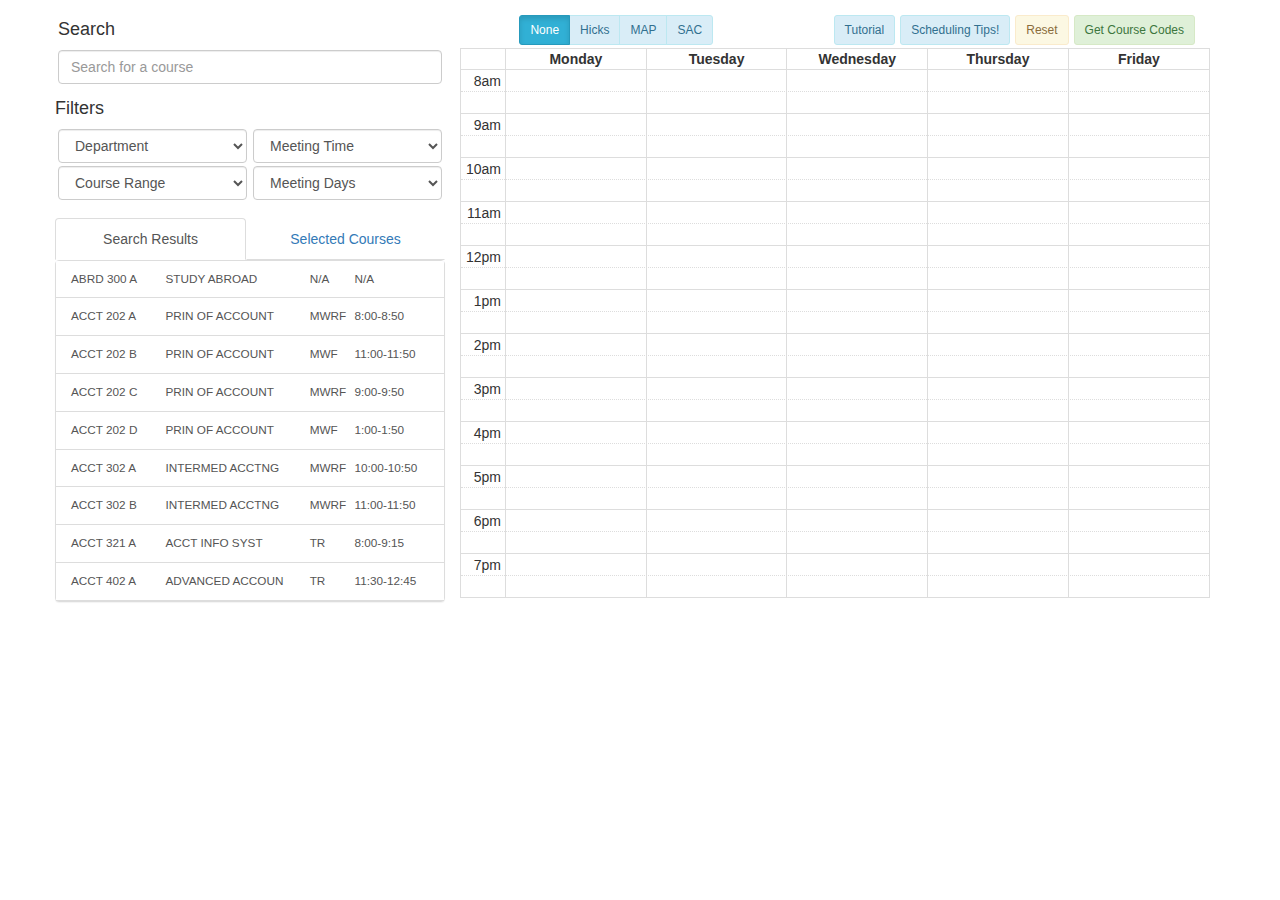
==== index.html @ 1dbdc171 "Time conflicts are detected, and section and time conflicts show up in the popover" ====
﻿<!DOCTYPE html>
<html>

<head>
    <meta charset="UTF-8" name="viewport" content="width=device-width, initial-scale=1, maximum-scale=1">
    <title>GCC Class Schedule Visualizer</title>

    <link href='lib/fullcalendar.css' rel='stylesheet' />
    <link href='lib/bootstrap.css' rel='stylesheet' />
    <link href="lib/bootstrap-tour.min.css" rel="stylesheet">
    <link href='styles/main.css' rel='stylesheet' />
    <link href="styles/material-icons.css" rel="stylesheet">

    <script src='lib/moment.min.js'></script>
    <script src='lib/jquery.min.js'></script>
    <script src='lib/bootstrap-notify-3.1.3/bootstrap-notify.min.js'></script>
    <script src='lib/bootstrap.js'></script>
    <script src="lib/bootstrap-tour.min.js"></script>
    <script src='lib/fullcalendar.js'></script>
    <script src='scripts/courses.js'></script>
    <script src='scripts/miscdata.js'></script>
    <script src='scripts/main.js'></script>
    <script src="lib/clipboard.js"></script>
</head>

<body>
    <div class="container">
        <div class="row">
            <div id='sidebar' class="col-md-4">
                <div class="row search-row">
                    <h4 style="margin-top:0px;">Search</h4>
                    <div class="form-group">
                        <input type="text" class="form-control" name="searchfield" id="searchfield" placeholder="Search for a course">
                    </div>
                </div>
                <div class="form-group filter-group row">
                    <h4>Filters</h4>
                    <div class="col-md-6 filter-item">
                        <select name="department" id="department" class="form-control">
                            <option value="">Department</option>
                            <option value="ABRD">ABRD</option>
                            <option value="ACCT">ACCT</option>
                            <option value="ART">ART</option>
                            <option value="ASTR">ASTR</option>
                            <option value="BIOL">BIOL</option>
                            <option value="BUSA">BUSA</option>
                            <option value="CHEM">CHEM</option>
                            <option value="CHIN">CHIN</option>
                            <option value="COMM">COMM</option>
                            <option value="COMP">COMP</option>
                            <option value="ECON">ECON</option>
                            <option value="EDUC">EDUC</option>
                            <option value="ELEE">ELEE</option>
                            <option value="ENGL">ENGL</option>
                            <option value="ENGR">ENGR</option>
                            <option value="ENTR">ENTR</option>
                            <option value="EXER">EXER</option>
                            <option value="FREN">FREN</option>
                            <option value="GEOL">GEOL</option>
                            <option value="GERM">GERM</option>
                            <option value="GOBL">GOBL</option>
                            <option value="GREK">GREK</option>
                            <option value="HIST">HIST</option>
                            <option value="HUMA">HUMA</option>
                            <option value="LATN">LATN</option>
                            <option value="LEGL">LEGL</option>
                            <option value="MATH">MATH</option>
                            <option value="MECE">MECE</option>
                            <option value="MUSI">MUSI</option>
                            <option value="PHIL">PHIL</option>
                            <option value="PHYE">PHYE</option>
                            <option value="PHYS">PHYS</option>
                            <option value="POLS">POLS</option>
                            <option value="PSYC">MECE</option>
                            <option value="RELI">RELI</option>
                            <option value="SCIC">SCIC</option>
                            <option value="SEDU">SEDU</option>
                            <option value="SOCI">SOCI</option>
                            <option value="SOCW">SOCW</option>
                            <option value="SPAN">SPAN</option>
                            <option value="SSFT">SSFT</option>
                            <option value="THEA">THEA</option>
                            <option value="WRIT">WRIT</option>
                        </select>
                    </div>

                    <div class="col-md-6 filter-item">
                        <select name="time" id="time" class="form-control">
                            <option value="">Meeting Time</option>
                            <option value="Morning">Morning</option>
                            <option value="Afternoon">Afternoon</option>
                            <option value="Evening">Evening</option>
                        </select>
                    </div>

                    <div class="col-md-6 filter-item">
                        <select name="course" id="course" class="form-control">
                            <option value="">Course Range</option>
                            <option value="100">100-199</option>
                            <option value="200">200-299</option>
                            <option value="300">300-399</option>
                            <option value="400">400-499</option>
                        </select>
                    </div>

                    <div class="col-md-6 filter-item">
                        <select name="week" id="week" class="form-control">
                            <option value="">Meeting Days</option>
                            <option value="MWF">MWF</option>
                            <option value="TR">TR</option>
                            <option value="MTWF">MTWF</option>
                            <option value="MTRF">MTRF</option>
                            <option value="MWRF">MWRF</option>
                            <option value="M">M</option>
                            <option value="T">T</option>
                            <option value="W">W</option>
                            <option value="R">R</option>
                            <option value="F">F</option>
                        </select>
                    </div>
                </div>

                <div class="row results-row">
                    <ul class="nav nav-tabs nav-justified">
                        <li class="active"><a data-toggle="tab" class="searchResultsTab" href="#searchResults">Search Results</a></li>
                        <li><a data-toggle="tab" class="selectedCoursesTab" href="#selectedCourses">Selected Courses</a></li>
                    </ul>

                    <div class="tab-content">
                        <div id="searchResults" class="tab-pane fade in active">
                            <div class="panel panel-default">
                                <div class="list-group results-table" id="results-table"></div>
                            </div>
                        </div>
                        <div id="selectedCourses" class="tab-pane fade">
                            <div class="pane1 panel-default">
                                <div class="list-group selected-table" id="selected-table"></div>
                            </div>
                        </div>
                    </div>
                </div>
            </div>
            <div id="calendar-area" class="col-md-8">
                <div class="row">
                    <div class="col-md-12">
                        <div class="col-lg-5 menu-button pull-left">
                            <div class="btn-group" data-toggle="buttons" id="buttons">
                                <!-- <form class="buttons"> -->
                                <label class="btn btn-sm btn-info alert-info active">
                                    <input type="radio" name="options" id="none" checked> None
                                </label>
                                <label class="btn btn-sm btn-info alert-info">
                                    <input type="radio" name="options" id="hicks"> Hicks
                                </label>
                                <label class="btn btn-sm btn-info alert-info">
                                    <input type="radio" name="options" id="map"> MAP
                                </label>
                                <label class="btn btn-sm btn-info alert-info">
                                    <input type="radio" name="options" id="sac"> SAC
                                </label>
                                <!-- </form> -->
                            </div>
                        </div>
                        <div class="col-lg-7 btn-toolbar pull-right" role="toolbar">
                            <button type="button" id="course_codes_button" class="btn btn-sm alert-success btn-success pull-right" data-toggle="modal" data-target="#courseCodesModal">
                                Get Course Codes
                            </button>
                            <button type="button" id="reset_button" class="btn btn-sm btn-warning alert-warning pull-right">Reset</button>
                            <button type="button" id="tips_button" class="btn btn-sm btn-info alert-info pull-right">Scheduling Tips!</button>
                            <button type="button" id="tutorial_button" class="btn btn-sm btn-info alert-info pull-right">Tutorial</button>
                        </div>
                        <div style="clear:both;"></div>
                    </div>
                    <div class="col-md-12">
                        <div id='calendar'></div>
                    </div>
                </div>
            </div>

        </div>

        <!-- Course Codes Modal -->
        <div class="modal fade" id="courseCodesModal" tabindex="-1" role="dialog">
            <div class="modal-dialog" role="document">
                <div class="modal-content">
                    <div class="modal-header">
                        <button type="button" class="close" data-dismiss="modal" aria-label="Close"><span aria-hidden="true">&times;</span></button>
                        <h4 class="modal-title" id="myModalLabel">Copy Course Codes</h4>
                        <p></p>
                        <p>
                            <b>Instructions:</b> Navigate to the academics page on myGCC and find the "add courses" form. Make sure you're on the form for course codes, and not reference codes. One by one, click the copy button next to the courses below and
                            paste them into the form on myGCC.
                        </p>
                    </div>
                    <div class="modal-body" id="coursePopup"></div>
                    <div class="modal-footer">
                        <button type="button" class="btn btn-default" data-dismiss="modal">Close</button>
                    </div>
                </div>
            </div>
        </div>

        <!-- Script stuff for copying course codes -->
        <div id="copyScriptDiv"></div>


</body>

</html>
---- lib/fullcalendar.css ----
/*!
 * FullCalendar v3.3.0 Stylesheet
 * Docs & License: https://fullcalendar.io/
 * (c) 2017 Adam Shaw
 */


.fc {
	direction: ltr;
	text-align: left;
}

.fc-rtl {
	text-align: right;
}

body .fc { /* extra precedence to overcome jqui */
	font-size: 1em;
}


/* Colors
--------------------------------------------------------------------------------------------------*/

.fc-unthemed th,
.fc-unthemed td,
.fc-unthemed thead,
.fc-unthemed tbody,
.fc-unthemed .fc-divider,
.fc-unthemed .fc-row,
.fc-unthemed .fc-content, /* for gutter border */
.fc-unthemed .fc-popover,
.fc-unthemed .fc-list-view,
.fc-unthemed .fc-list-heading td {
	border-color: #ddd;
}

.fc-unthemed .fc-popover {
	background-color: #fff;
}

.fc-unthemed .fc-divider,
.fc-unthemed .fc-popover .fc-header,
.fc-unthemed .fc-list-heading td {
	background: #eee;
}

.fc-unthemed .fc-popover .fc-header .fc-close {
	color: #666;
}

.fc-unthemed td.fc-today {
	background: #fcf8e3;
}

.fc-highlight { /* when user is selecting cells */
	background: #bce8f1;
	opacity: .3;
}

.fc-bgevent { /* default look for background events */
	background: rgb(143, 223, 130);
	opacity: .3;
}

.fc-nonbusiness { /* default look for non-business-hours areas */
	/* will inherit .fc-bgevent's styles */
	background: #d7d7d7;
}

.fc-unthemed .fc-disabled-day {
	background: #d7d7d7;
	opacity: .3;
}

.ui-widget .fc-disabled-day { /* themed */
	background-image: none;
}


/* Icons (inline elements with styled text that mock arrow icons)
--------------------------------------------------------------------------------------------------*/

.fc-icon {
	display: inline-block;
	height: 1em;
	line-height: 1em;
	font-size: 1em;
	text-align: center;
	overflow: hidden;
	font-family: "Courier New", Courier, monospace;

	/* don't allow browser text-selection */
	-webkit-touch-callout: none;
	-webkit-user-select: none;
	-khtml-user-select: none;
	-moz-user-select: none;
	-ms-user-select: none;
	user-select: none;
	}

/*
Acceptable font-family overrides for individual icons:
	"Arial", sans-serif
	"Times New Roman", serif

NOTE: use percentage font sizes or else old IE chokes
*/

.fc-icon:after {
	position: relative;
}

.fc-icon-left-single-arrow:after {
	content: "\02039";
	font-weight: bold;
	font-size: 200%;
	top: -7%;
}

.fc-icon-right-single-arrow:after {
	content: "\0203A";
	font-weight: bold;
	font-size: 200%;
	top: -7%;
}

.fc-icon-left-double-arrow:after {
	content: "\000AB";
	font-size: 160%;
	top: -7%;
}

.fc-icon-right-double-arrow:after {
	content: "\000BB";
	font-size: 160%;
	top: -7%;
}

.fc-icon-left-triangle:after {
	content: "\25C4";
	font-size: 125%;
	top: 3%;
}

.fc-icon-right-triangle:after {
	content: "\25BA";
	font-size: 125%;
	top: 3%;
}

.fc-icon-down-triangle:after {
	content: "\25BC";
	font-size: 125%;
	top: 2%;
}

.fc-icon-x:after {
	content: "\000D7";
	font-size: 200%;
	top: 6%;
}


/* Buttons (styled <button> tags, normalized to work cross-browser)
--------------------------------------------------------------------------------------------------*/

.fc button {
	/* force height to include the border and padding */
	-moz-box-sizing: border-box;
	-webkit-box-sizing: border-box;
	box-sizing: border-box;

	/* dimensions */
	margin: 0;
	height: 2.1em;
	padding: 0 .6em;

	/* text & cursor */
	font-size: 1em; /* normalize */
	white-space: nowrap;
	cursor: pointer;
}

/* Firefox has an annoying inner border */
.fc button::-moz-focus-inner { margin: 0; padding: 0; }
	
.fc-state-default { /* non-theme */
	border: 1px solid;
}

.fc-state-default.fc-corner-left { /* non-theme */
	border-top-left-radius: 4px;
	border-bottom-left-radius: 4px;
}

.fc-state-default.fc-corner-right { /* non-theme */
	border-top-right-radius: 4px;
	border-bottom-right-radius: 4px;
}

/* icons in buttons */

.fc button .fc-icon { /* non-theme */
	position: relative;
	top: -0.05em; /* seems to be a good adjustment across browsers */
	margin: 0 .2em;
	vertical-align: middle;
}
	
/*
  button states
  borrowed from twitter bootstrap (http://twitter.github.com/bootstrap/)
*/

.fc-state-default {
	background-color: #f5f5f5;
	background-image: -moz-linear-gradient(top, #ffffff, #e6e6e6);
	background-image: -webkit-gradient(linear, 0 0, 0 100%, from(#ffffff), to(#e6e6e6));
	background-image: -webkit-linear-gradient(top, #ffffff, #e6e6e6);
	background-image: -o-linear-gradient(top, #ffffff, #e6e6e6);
	background-image: linear-gradient(to bottom, #ffffff, #e6e6e6);
	background-repeat: repeat-x;
	border-color: #e6e6e6 #e6e6e6 #bfbfbf;
	border-color: rgba(0, 0, 0, 0.1) rgba(0, 0, 0, 0.1) rgba(0, 0, 0, 0.25);
	color: #333;
	text-shadow: 0 1px 1px rgba(255, 255, 255, 0.75);
	box-shadow: inset 0 1px 0 rgba(255, 255, 255, 0.2), 0 1px 2px rgba(0, 0, 0, 0.05);
}

.fc-state-hover,
.fc-state-down,
.fc-state-active,
.fc-state-disabled {
	color: #333333;
	background-color: #e6e6e6;
}

.fc-state-hover {
	color: #333333;
	text-decoration: none;
	background-position: 0 -15px;
	-webkit-transition: background-position 0.1s linear;
	   -moz-transition: background-position 0.1s linear;
	     -o-transition: background-position 0.1s linear;
	        transition: background-position 0.1s linear;
}

.fc-state-down,
.fc-state-active {
	background-color: #cccccc;
	background-image: none;
	box-shadow: inset 0 2px 4px rgba(0, 0, 0, 0.15), 0 1px 2px rgba(0, 0, 0, 0.05);
}

.fc-state-disabled {
	cursor: default;
	background-image: none;
	opacity: 0.65;
	box-shadow: none;
}


/* Buttons Groups
--------------------------------------------------------------------------------------------------*/

.fc-button-group {
	display: inline-block;
}

/*
every button that is not first in a button group should scootch over one pixel and cover the
previous button's border...
*/

.fc .fc-button-group > * { /* extra precedence b/c buttons have margin set to zero */
	float: left;
	margin: 0 0 0 -1px;
}

.fc .fc-button-group > :first-child { /* same */
	margin-left: 0;
}


/* Popover
--------------------------------------------------------------------------------------------------*/

.fc-popover {
	position: absolute;
	box-shadow: 0 2px 6px rgba(0,0,0,.15);
}

.fc-popover .fc-header { /* TODO: be more consistent with fc-head/fc-body */
	padding: 2px 4px;
}

.fc-popover .fc-header .fc-title {
	margin: 0 2px;
}

.fc-popover .fc-header .fc-close {
	cursor: pointer;
}

.fc-ltr .fc-popover .fc-header .fc-title,
.fc-rtl .fc-popover .fc-header .fc-close {
	float: left;
}

.fc-rtl .fc-popover .fc-header .fc-title,
.fc-ltr .fc-popover .fc-header .fc-close {
	float: right;
}

/* unthemed */

.fc-unthemed .fc-popover {
	border-width: 1px;
	border-style: solid;
}

.fc-unthemed .fc-popover .fc-header .fc-close {
	font-size: .9em;
	margin-top: 2px;
}

/* jqui themed */

.fc-popover > .ui-widget-header + .ui-widget-content {
	border-top: 0; /* where they meet, let the header have the border */
}


/* Misc Reusable Components
--------------------------------------------------------------------------------------------------*/

.fc-divider {
	border-style: solid;
	border-width: 1px;
}

hr.fc-divider {
	height: 0;
	margin: 0;
	padding: 0 0 2px; /* height is unreliable across browsers, so use padding */
	border-width: 1px 0;
}

.fc-clear {
	clear: both;
}

.fc-bg,
.fc-bgevent-skeleton,
.fc-highlight-skeleton,
.fc-helper-skeleton {
	/* these element should always cling to top-left/right corners */
	position: absolute;
	top: 0;
	left: 0;
	right: 0;
}

.fc-bg {
	bottom: 0; /* strech bg to bottom edge */
}

.fc-bg table {
	height: 100%; /* strech bg to bottom edge */
}


/* Tables
--------------------------------------------------------------------------------------------------*/

.fc table {
	width: 100%;
	box-sizing: border-box; /* fix scrollbar issue in firefox */
	table-layout: fixed;
	border-collapse: collapse;
	border-spacing: 0;
	font-size: 1em; /* normalize cross-browser */
}

.fc th {
	text-align: center;
}

.fc th,
.fc td {
	border-style: solid;
	border-width: 1px;
	padding: 0;
	vertical-align: top;
}

.fc td.fc-today {
	border-style: double; /* overcome neighboring borders */
}


/* Internal Nav Links
--------------------------------------------------------------------------------------------------*/

a[data-goto] {
	cursor: pointer;
}

a[data-goto]:hover {
	text-decoration: underline;
}


/* Fake Table Rows
--------------------------------------------------------------------------------------------------*/

.fc .fc-row { /* extra precedence to overcome themes w/ .ui-widget-content forcing a 1px border */
	/* no visible border by default. but make available if need be (scrollbar width compensation) */
	border-style: solid;
	border-width: 0;
}

.fc-row table {
	/* don't put left/right border on anything within a fake row.
	   the outer tbody will worry about this */
	border-left: 0 hidden transparent;
	border-right: 0 hidden transparent;

	/* no bottom borders on rows */
	border-bottom: 0 hidden transparent; 
}

.fc-row:first-child table {
	border-top: 0 hidden transparent; /* no top border on first row */
}


/* Day Row (used within the header and the DayGrid)
--------------------------------------------------------------------------------------------------*/

.fc-row {
	position: relative;
}

.fc-row .fc-bg {
	z-index: 1;
}

/* highlighting cells & background event skeleton */

.fc-row .fc-bgevent-skeleton,
.fc-row .fc-highlight-skeleton {
	bottom: 0; /* stretch skeleton to bottom of row */
}

.fc-row .fc-bgevent-skeleton table,
.fc-row .fc-highlight-skeleton table {
	height: 100%; /* stretch skeleton to bottom of row */
}

.fc-row .fc-highlight-skeleton td,
.fc-row .fc-bgevent-skeleton td {
	border-color: transparent;
}

.fc-row .fc-bgevent-skeleton {
	z-index: 2;

}

.fc-row .fc-highlight-skeleton {
	z-index: 3;
}

/*
row content (which contains day/week numbers and events) as well as "helper" (which contains
temporary rendered events).
*/

.fc-row .fc-content-skeleton {
	position: relative;
	z-index: 4;
	padding-bottom: 2px; /* matches the space above the events */
}

.fc-row .fc-helper-skeleton {
	z-index: 5;
}

.fc-row .fc-content-skeleton td,
.fc-row .fc-helper-skeleton td {
	/* see-through to the background below */
	background: none; /* in case <td>s are globally styled */
	border-color: transparent;

	/* don't put a border between events and/or the day number */
	border-bottom: 0;
}

.fc-row .fc-content-skeleton tbody td, /* cells with events inside (so NOT the day number cell) */
.fc-row .fc-helper-skeleton tbody td {
	/* don't put a border between event cells */
	border-top: 0;
}


/* Scrolling Container
--------------------------------------------------------------------------------------------------*/

.fc-scroller {
	-webkit-overflow-scrolling: touch;
}

/* TODO: move to agenda/basic */
.fc-scroller > .fc-day-grid,
.fc-scroller > .fc-time-grid {
	position: relative; /* re-scope all positions */
	width: 100%; /* hack to force re-sizing this inner element when scrollbars appear/disappear */
}


/* Global Event Styles
--------------------------------------------------------------------------------------------------*/

.fc-event {
	position: relative; /* for resize handle and other inner positioning */
	display: block; /* make the <a> tag block */
	font-size: .85em;
	line-height: 1.3;
	border-radius: 3px;
	border: 1px solid #3a87ad; /* default BORDER color */
	font-weight: normal; /* undo jqui's ui-widget-header bold */
}

.fc-event,
.fc-event-dot {
	background-color: #3a87ad; /* default BACKGROUND color */
}

/* overpower some of bootstrap's and jqui's styles on <a> tags */
.fc-event,
.fc-event:hover,
.ui-widget .fc-event {
	color: #fff; /* default TEXT color */
	text-decoration: none; /* if <a> has an href */
}

.fc-event[href],
.fc-event.fc-draggable {
	cursor: pointer; /* give events with links and draggable events a hand mouse pointer */
}

.fc-not-allowed, /* causes a "warning" cursor. applied on body */
.fc-not-allowed .fc-event { /* to override an event's custom cursor */
	cursor: not-allowed;
}

.fc-event .fc-bg { /* the generic .fc-bg already does position */
	z-index: 1;
	background: #fff;
	opacity: .25;
}

.fc-event .fc-content {
	position: relative;
	z-index: 2;
}

/* resizer (cursor AND touch devices) */

.fc-event .fc-resizer {
	position: absolute;
	z-index: 4;
}

/* resizer (touch devices) */

.fc-event .fc-resizer {
	display: none;
}

.fc-event.fc-allow-mouse-resize .fc-resizer,
.fc-event.fc-selected .fc-resizer {
	/* only show when hovering or selected (with touch) */
	display: block;
}

/* hit area */

.fc-event.fc-selected .fc-resizer:before {
	/* 40x40 touch area */
	content: "";
	position: absolute;
	z-index: 9999; /* user of this util can scope within a lower z-index */
	top: 50%;
	left: 50%;
	width: 40px;
	height: 40px;
	margin-left: -20px;
	margin-top: -20px;
}


/* Event Selection (only for touch devices)
--------------------------------------------------------------------------------------------------*/

.fc-event.fc-selected {
	z-index: 9999 !important; /* overcomes inline z-index */
	box-shadow: 0 2px 5px rgba(0, 0, 0, 0.2);
}

.fc-event.fc-selected.fc-dragging {
	box-shadow: 0 2px 7px rgba(0, 0, 0, 0.3);
}


/* Horizontal Events
--------------------------------------------------------------------------------------------------*/

/* bigger touch area when selected */
.fc-h-event.fc-selected:before {
	content: "";
	position: absolute;
	z-index: 3; /* below resizers */
	top: -10px;
	bottom: -10px;
	left: 0;
	right: 0;
}

/* events that are continuing to/from another week. kill rounded corners and butt up against edge */

.fc-ltr .fc-h-event.fc-not-start,
.fc-rtl .fc-h-event.fc-not-end {
	margin-left: 0;
	border-left-width: 0;
	padding-left: 1px; /* replace the border with padding */
	border-top-left-radius: 0;
	border-bottom-left-radius: 0;
}

.fc-ltr .fc-h-event.fc-not-end,
.fc-rtl .fc-h-event.fc-not-start {
	margin-right: 0;
	border-right-width: 0;
	padding-right: 1px; /* replace the border with padding */
	border-top-right-radius: 0;
	border-bottom-right-radius: 0;
}

/* resizer (cursor AND touch devices) */

/* left resizer  */
.fc-ltr .fc-h-event .fc-start-resizer,
.fc-rtl .fc-h-event .fc-end-resizer {
	cursor: w-resize;
	left: -1px; /* overcome border */
}

/* right resizer */
.fc-ltr .fc-h-event .fc-end-resizer,
.fc-rtl .fc-h-event .fc-start-resizer {
	cursor: e-resize;
	right: -1px; /* overcome border */
}

/* resizer (mouse devices) */

.fc-h-event.fc-allow-mouse-resize .fc-resizer {
	width: 7px;
	top: -1px; /* overcome top border */
	bottom: -1px; /* overcome bottom border */
}

/* resizer (touch devices) */

.fc-h-event.fc-selected .fc-resizer {
	/* 8x8 little dot */
	border-radius: 4px;
	border-width: 1px;
	width: 6px;
	height: 6px;
	border-style: solid;
	border-color: inherit;
	background: #fff;
	/* vertically center */
	top: 50%;
	margin-top: -4px;
}

/* left resizer  */
.fc-ltr .fc-h-event.fc-selected .fc-start-resizer,
.fc-rtl .fc-h-event.fc-selected .fc-end-resizer {
	margin-left: -4px; /* centers the 8x8 dot on the left edge */
}

/* right resizer */
.fc-ltr .fc-h-event.fc-selected .fc-end-resizer,
.fc-rtl .fc-h-event.fc-selected .fc-start-resizer {
	margin-right: -4px; /* centers the 8x8 dot on the right edge */
}


/* DayGrid events
----------------------------------------------------------------------------------------------------
We use the full "fc-day-grid-event" class instead of using descendants because the event won't
be a descendant of the grid when it is being dragged.
*/

.fc-day-grid-event {
	margin: 1px 2px 0; /* spacing between events and edges */
	padding: 0 1px;
}

tr:first-child > td > .fc-day-grid-event {
	margin-top: 2px; /* a little bit more space before the first event */
}

.fc-day-grid-event.fc-selected:after {
	content: "";
	position: absolute;
	z-index: 1; /* same z-index as fc-bg, behind text */
	/* overcome the borders */
	top: -1px;
	right: -1px;
	bottom: -1px;
	left: -1px;
	/* darkening effect */
	background: #000;
	opacity: .25;
}

.fc-day-grid-event .fc-content { /* force events to be one-line tall */
	white-space: nowrap;
	overflow: hidden;
}

.fc-day-grid-event .fc-time {
	font-weight: bold;
}

/* resizer (cursor devices) */

/* left resizer  */
.fc-ltr .fc-day-grid-event.fc-allow-mouse-resize .fc-start-resizer,
.fc-rtl .fc-day-grid-event.fc-allow-mouse-resize .fc-end-resizer {
	margin-left: -2px; /* to the day cell's edge */
}

/* right resizer */
.fc-ltr .fc-day-grid-event.fc-allow-mouse-resize .fc-end-resizer,
.fc-rtl .fc-day-grid-event.fc-allow-mouse-resize .fc-start-resizer {
	margin-right: -2px; /* to the day cell's edge */
}


/* Event Limiting
--------------------------------------------------------------------------------------------------*/

/* "more" link that represents hidden events */

a.fc-more {
	margin: 1px 3px;
	font-size: .85em;
	cursor: pointer;
	text-decoration: none;
}

a.fc-more:hover {
	text-decoration: underline;
}

.fc-limited { /* rows and cells that are hidden because of a "more" link */
	display: none;
}

/* popover that appears when "more" link is clicked */

.fc-day-grid .fc-row {
	z-index: 1; /* make the "more" popover one higher than this */
}

.fc-more-popover {
	z-index: 2;
	width: 220px;
}

.fc-more-popover .fc-event-container {
	padding: 10px;
}


/* Now Indicator
--------------------------------------------------------------------------------------------------*/

.fc-now-indicator {
	position: absolute;
	border: 0 solid red;
}


/* Utilities
--------------------------------------------------------------------------------------------------*/

.fc-unselectable {
	-webkit-user-select: none;
	 -khtml-user-select: none;
	   -moz-user-select: none;
	    -ms-user-select: none;
	        user-select: none;
	-webkit-touch-callout: none;
	-webkit-tap-highlight-color: rgba(0, 0, 0, 0);
}



/* Toolbar
--------------------------------------------------------------------------------------------------*/

.fc-toolbar {
	text-align: center;
}

.fc-toolbar.fc-header-toolbar {
	margin-bottom: 1em;
}

.fc-toolbar.fc-footer-toolbar {
	margin-top: 1em;
}

.fc-toolbar .fc-left {
	float: left;
}

.fc-toolbar .fc-right {
	float: right;
}

.fc-toolbar .fc-center {
	display: inline-block;
}

/* the things within each left/right/center section */
.fc .fc-toolbar > * > * { /* extra precedence to override button border margins */
	float: left;
	margin-left: .75em;
}

/* the first thing within each left/center/right section */
.fc .fc-toolbar > * > :first-child { /* extra precedence to override button border margins */
	margin-left: 0;
}
	
/* title text */

.fc-toolbar h2 {
	margin: 0;
}

/* button layering (for border precedence) */

.fc-toolbar button {
	position: relative;
}

.fc-toolbar .fc-state-hover,
.fc-toolbar .ui-state-hover {
	z-index: 2;
}
	
.fc-toolbar .fc-state-down {
	z-index: 3;
}

.fc-toolbar .fc-state-active,
.fc-toolbar .ui-state-active {
	z-index: 4;
}

.fc-toolbar button:focus {
	z-index: 5;
}


/* View Structure
--------------------------------------------------------------------------------------------------*/

/* undo twitter bootstrap's box-sizing rules. normalizes positioning techniques */
/* don't do this for the toolbar because we'll want bootstrap to style those buttons as some pt */
.fc-view-container *,
.fc-view-container *:before,
.fc-view-container *:after {
	-webkit-box-sizing: content-box;
	   -moz-box-sizing: content-box;
	        box-sizing: content-box;
}

.fc-view, /* scope positioning and z-index's for everything within the view */
.fc-view > table { /* so dragged elements can be above the view's main element */
	position: relative;
	z-index: 1;
}



/* BasicView
--------------------------------------------------------------------------------------------------*/

/* day row structure */

.fc-basicWeek-view .fc-content-skeleton,
.fc-basicDay-view .fc-content-skeleton {
	/* there may be week numbers in these views, so no padding-top */
	padding-bottom: 1em; /* ensure a space at bottom of cell for user selecting/clicking */
}

.fc-basic-view .fc-body .fc-row {
	min-height: 4em; /* ensure that all rows are at least this tall */
}

/* a "rigid" row will take up a constant amount of height because content-skeleton is absolute */

.fc-row.fc-rigid {
	overflow: hidden;
}

.fc-row.fc-rigid .fc-content-skeleton {
	position: absolute;
	top: 0;
	left: 0;
	right: 0;
}

/* week and day number styling */

.fc-day-top.fc-other-month {
	opacity: 0.3;
}

.fc-basic-view .fc-week-number,
.fc-basic-view .fc-day-number {
	padding: 2px;
}

.fc-basic-view th.fc-week-number,
.fc-basic-view th.fc-day-number {
	padding: 0 2px; /* column headers can't have as much v space */
}

.fc-ltr .fc-basic-view .fc-day-top .fc-day-number { float: right; }
.fc-rtl .fc-basic-view .fc-day-top .fc-day-number { float: left; }

.fc-ltr .fc-basic-view .fc-day-top .fc-week-number { float: left; border-radius: 0 0 3px 0; }
.fc-rtl .fc-basic-view .fc-day-top .fc-week-number { float: right; border-radius: 0 0 0 3px; }

.fc-basic-view .fc-day-top .fc-week-number {
	min-width: 1.5em;
	text-align: center;
	background-color: #f2f2f2;
	color: #808080;
}

/* when week/day number have own column */

.fc-basic-view td.fc-week-number {
	text-align: center;
}

.fc-basic-view td.fc-week-number > * {
	/* work around the way we do column resizing and ensure a minimum width */
	display: inline-block;
	min-width: 1.25em;
}


/* AgendaView all-day area
--------------------------------------------------------------------------------------------------*/

.fc-agenda-view .fc-day-grid {
	position: relative;
	z-index: 2; /* so the "more.." popover will be over the time grid */
}

.fc-agenda-view .fc-day-grid .fc-row {
	min-height: 3em; /* all-day section will never get shorter than this */
}

.fc-agenda-view .fc-day-grid .fc-row .fc-content-skeleton {
	padding-bottom: 1em; /* give space underneath events for clicking/selecting days */
}


/* TimeGrid axis running down the side (for both the all-day area and the slot area)
--------------------------------------------------------------------------------------------------*/

.fc .fc-axis { /* .fc to overcome default cell styles */
	vertical-align: middle;
	padding: 0 4px;
	white-space: nowrap;
}

.fc-ltr .fc-axis {
	text-align: right;
}

.fc-rtl .fc-axis {
	text-align: left;
}

.ui-widget td.fc-axis {
	font-weight: normal; /* overcome jqui theme making it bold */
}


/* TimeGrid Structure
--------------------------------------------------------------------------------------------------*/

.fc-time-grid-container, /* so scroll container's z-index is below all-day */
.fc-time-grid { /* so slats/bg/content/etc positions get scoped within here */
	position: relative;
	z-index: 1;
}

.fc-time-grid {
	min-height: 100%; /* so if height setting is 'auto', .fc-bg stretches to fill height */
}

.fc-time-grid table { /* don't put outer borders on slats/bg/content/etc */
	border: 0 hidden transparent;
}

.fc-time-grid > .fc-bg {
	z-index: 1;
}

.fc-time-grid .fc-slats,
.fc-time-grid > hr { /* the <hr> AgendaView injects when grid is shorter than scroller */
	position: relative;
	z-index: 2;
}

.fc-time-grid .fc-content-col {
	position: relative; /* because now-indicator lives directly inside */
}

.fc-time-grid .fc-content-skeleton {
	position: absolute;
	z-index: 3;
	top: 0;
	left: 0;
	right: 0;
}

/* divs within a cell within the fc-content-skeleton */

.fc-time-grid .fc-business-container {
	position: relative;
	z-index: 1;
}

.fc-time-grid .fc-bgevent-container {
	position: relative;
	z-index: 2;
}

.fc-time-grid .fc-highlight-container {
	position: relative;
	z-index: 3;
}

.fc-time-grid .fc-event-container {
	position: relative;
	z-index: 4;
}

.fc-time-grid .fc-now-indicator-line {
	z-index: 5;
}

.fc-time-grid .fc-helper-container { /* also is fc-event-container */
	position: relative;
	z-index: 6;
}


/* TimeGrid Slats (lines that run horizontally)
--------------------------------------------------------------------------------------------------*/

.fc-time-grid .fc-slats td {
	height: 1.5em;
	border-bottom: 0; /* each cell is responsible for its top border */
}

.fc-time-grid .fc-slats .fc-minor td {
	border-top-style: dotted;
}

.fc-time-grid .fc-slats .ui-widget-content { /* for jqui theme */
	background: none; /* see through to fc-bg */
}


/* TimeGrid Highlighting Slots
--------------------------------------------------------------------------------------------------*/

.fc-time-grid .fc-highlight-container { /* a div within a cell within the fc-highlight-skeleton */
	position: relative; /* scopes the left/right of the fc-highlight to be in the column */
}

.fc-time-grid .fc-highlight {
	position: absolute;
	left: 0;
	right: 0;
	/* top and bottom will be in by JS */
}


/* TimeGrid Event Containment
--------------------------------------------------------------------------------------------------*/

.fc-ltr .fc-time-grid .fc-event-container { /* space on the sides of events for LTR (default) */
	margin: 0 2.5% 0 2px;
}

.fc-rtl .fc-time-grid .fc-event-container { /* space on the sides of events for RTL */
	margin: 0 2px 0 2.5%;
}

.fc-time-grid .fc-event,
.fc-time-grid .fc-bgevent {
	position: absolute;
	z-index: 1; /* scope inner z-index's */
}

.fc-time-grid .fc-bgevent {
	/* background events always span full width */
	left: 0;
	right: 0;
}


/* Generic Vertical Event
--------------------------------------------------------------------------------------------------*/

.fc-v-event.fc-not-start { /* events that are continuing from another day */
	/* replace space made by the top border with padding */
	border-top-width: 0;
	padding-top: 1px;

	/* remove top rounded corners */
	border-top-left-radius: 0;
	border-top-right-radius: 0;
}

.fc-v-event.fc-not-end {
	/* replace space made by the top border with padding */
	border-bottom-width: 0;
	padding-bottom: 1px;

	/* remove bottom rounded corners */
	border-bottom-left-radius: 0;
	border-bottom-right-radius: 0;
}


/* TimeGrid Event Styling
----------------------------------------------------------------------------------------------------
We use the full "fc-time-grid-event" class instead of using descendants because the event won't
be a descendant of the grid when it is being dragged.
*/

.fc-time-grid-event {
	overflow: hidden; /* don't let the bg flow over rounded corners */
}

.fc-time-grid-event.fc-selected {
	/* need to allow touch resizers to extend outside event's bounding box */
	/* common fc-selected styles hide the fc-bg, so don't need this anyway */
	overflow: visible;
}

.fc-time-grid-event.fc-selected .fc-bg {
	display: none; /* hide semi-white background, to appear darker */
}

.fc-time-grid-event .fc-content {
	overflow: hidden; /* for when .fc-selected */
}

.fc-time-grid-event .fc-time,
.fc-time-grid-event .fc-title {
	padding: 0 1px;
}

.fc-time-grid-event .fc-time {
	font-size: .85em;
	white-space: nowrap;
}

/* short mode, where time and title are on the same line */

.fc-time-grid-event.fc-short .fc-content {
	/* don't wrap to second line (now that contents will be inline) */
	white-space: nowrap;
}

.fc-time-grid-event.fc-short .fc-time,
.fc-time-grid-event.fc-short .fc-title {
	/* put the time and title on the same line */
	display: inline-block;
	vertical-align: top;
}

.fc-time-grid-event.fc-short .fc-time span {
	display: none; /* don't display the full time text... */
}

.fc-time-grid-event.fc-short .fc-time:before {
	content: attr(data-start); /* ...instead, display only the start time */
}

.fc-time-grid-event.fc-short .fc-time:after {
	content: "\000A0-\000A0"; /* seperate with a dash, wrapped in nbsp's */
}

.fc-time-grid-event.fc-short .fc-title {
	font-size: .85em; /* make the title text the same size as the time */
	padding: 0; /* undo padding from above */
}

/* resizer (cursor device) */

.fc-time-grid-event.fc-allow-mouse-resize .fc-resizer {
	left: 0;
	right: 0;
	bottom: 0;
	height: 8px;
	overflow: hidden;
	line-height: 8px;
	font-size: 11px;
	font-family: monospace;
	text-align: center;
	cursor: s-resize;
}

.fc-time-grid-event.fc-allow-mouse-resize .fc-resizer:after {
	content: "=";
}

/* resizer (touch device) */

.fc-time-grid-event.fc-selected .fc-resizer {
	/* 10x10 dot */
	border-radius: 5px;
	border-width: 1px;
	width: 8px;
	height: 8px;
	border-style: solid;
	border-color: inherit;
	background: #fff;
	/* horizontally center */
	left: 50%;
	margin-left: -5px;
	/* center on the bottom edge */
	bottom: -5px;
}


/* Now Indicator
--------------------------------------------------------------------------------------------------*/

.fc-time-grid .fc-now-indicator-line {
	border-top-width: 1px;
	left: 0;
	right: 0;
}

/* arrow on axis */

.fc-time-grid .fc-now-indicator-arrow {
	margin-top: -5px; /* vertically center on top coordinate */
}

.fc-ltr .fc-time-grid .fc-now-indicator-arrow {
	left: 0;
	/* triangle pointing right... */
	border-width: 5px 0 5px 6px;
	border-top-color: transparent;
	border-bottom-color: transparent;
}

.fc-rtl .fc-time-grid .fc-now-indicator-arrow {
	right: 0;
	/* triangle pointing left... */
	border-width: 5px 6px 5px 0;
	border-top-color: transparent;
	border-bottom-color: transparent;
}



/* List View
--------------------------------------------------------------------------------------------------*/

/* possibly reusable */

.fc-event-dot {
	display: inline-block;
	width: 10px;
	height: 10px;
	border-radius: 5px;
}

/* view wrapper */

.fc-rtl .fc-list-view {
	direction: rtl; /* unlike core views, leverage browser RTL */
}

.fc-list-view {
	border-width: 1px;
	border-style: solid;
}

/* table resets */

.fc .fc-list-table {
	table-layout: auto; /* for shrinkwrapping cell content */
}

.fc-list-table td {
	border-width: 1px 0 0;
	padding: 8px 14px;
}

.fc-list-table tr:first-child td {
	border-top-width: 0;
}

/* day headings with the list */

.fc-list-heading {
	border-bottom-width: 1px;
}

.fc-list-heading td {
	font-weight: bold;
}

.fc-ltr .fc-list-heading-main { float: left; }
.fc-ltr .fc-list-heading-alt { float: right; }

.fc-rtl .fc-list-heading-main { float: right; }
.fc-rtl .fc-list-heading-alt { float: left; }

/* event list items */

.fc-list-item.fc-has-url {
	cursor: pointer; /* whole row will be clickable */
}

.fc-list-item:hover td {
	background-color: #f5f5f5;
}

.fc-list-item-marker,
.fc-list-item-time {
	white-space: nowrap;
	width: 1px;
}

/* make the dot closer to the event title */
.fc-ltr .fc-list-item-marker { padding-right: 0; }
.fc-rtl .fc-list-item-marker { padding-left: 0; }

.fc-list-item-title a {
	/* every event title cell has an <a> tag */
	text-decoration: none;
	color: inherit;
}

.fc-list-item-title a[href]:hover {
	/* hover effect only on titles with hrefs */
	text-decoration: underline;
}

/* message when no events */

.fc-list-empty-wrap2 {
	position: absolute;
	top: 0;
	left: 0;
	right: 0;
	bottom: 0;
}

.fc-list-empty-wrap1 {
	width: 100%;
	height: 100%;
	display: table;
}

.fc-list-empty {
	display: table-cell;
	vertical-align: middle;
	text-align: center;
}

.fc-unthemed .fc-list-empty { /* theme will provide own background */
	background-color: #eee;
}
---- styles/main.css ----
body {
    margin: 15px 10px;
    padding: 0;
    font-family: "Lucida Grande",Helvetica,Arial,Verdana,sans-serif;
    font-size: 14px;
}

#calendar {
    max-width: 900px;
    margin: 0 auto;
}

.filter-item {
    padding: 3px;
    padding-top: 0px;
}

.search-row {
    padding: 3px;
    padding-top: 5px;
    padding-bottom: 0px;
}

.results-row {
    margin-top: 0px;
}

.form-group {
  margin-bottom: 5px;
}

.filter-group {
  margin-bottom: 15px;
}

.results-table {
    max-height: 340px;
    height: 340px;
    overflow-y: auto;
    overflow-x: visible;
    background-color: #FaFaFF;
}

.selected-table {
    max-height: 340px;
    height: 340px;
    overflow-y: auto;
    overflow-x: visible;
    background-color: #FaFaFF;
}

.noneMatching {
    text-align: center;
    font-size: 1.75em;
    background-color: #FaFaFF;
    height: 340px;
    vertical-align: middle;
    line-height: 340px;
}

h1.searchWord {
    text-align: left;
}

#search_button {
    margin: 5px 0px 5px 0px;
}

.bottom-button {
  padding-right: 0px;
  padding-left: 0px;
  padding-bottom: 3px;
  padding-top: 2px;
}

.menu-button {
  padding-right: 0px;
  padding-left: 0px;
  padding-bottom: 3px;
  padding-top: 0px;
  text-align: center;
}

.course-list-text {
    padding: 0px 0px 0px 0px;
    font-size: .84em;
}

.course-list-text-name {
    padding: 0px 0px 0px 5px;
    font-size: .84em;
}

.course-list-text-time {
    padding: 0px 0px 0px 15px;
    font-size: .84em;
}

.course-list-row {
    margin: 0px;
}

.copy-entry {
    display: inline-block;
    vertical-align: middle;
    float: none;
    text-align: center;
}

.copy-boxes {
    vertical-align: text-top;
}

.message {
    text-align: center;
}

.Prereq-boxes {
    text-align: center;
}

.top-buffer {
    margin-top: 12px;
}

.container-center {
    display: flex;
    align-items: center;
}

.pull-right {
    text-align: right;
}

.x-icon-in-button {
    vertical-align: text-top;
}
---- styles/material-icons.css ----
/* fallback */
@font-face {
  font-family: 'Material Icons';
  font-style: normal;
  font-weight: 400;
  src: local('Material Icons'), local('MaterialIcons-Regular'), url(https://fonts.gstatic.com/s/materialicons/v21/2fcrYFNaTjcS6g4U3t-Y5ZjZjT5FdEJ140U2DJYC3mY.woff2) format('woff2');
}

.material-icons {
  font-family: 'Material Icons';
  font-weight: normal;
  font-style: normal;
  font-size: 24px;
  line-height: 1;
  letter-spacing: normal;
  text-transform: none;
  display: inline-block;
  white-space: nowrap;
  word-wrap: normal;
  direction: ltr;
  -webkit-font-feature-settings: 'liga';
  -webkit-font-smoothing: antialiased;
}
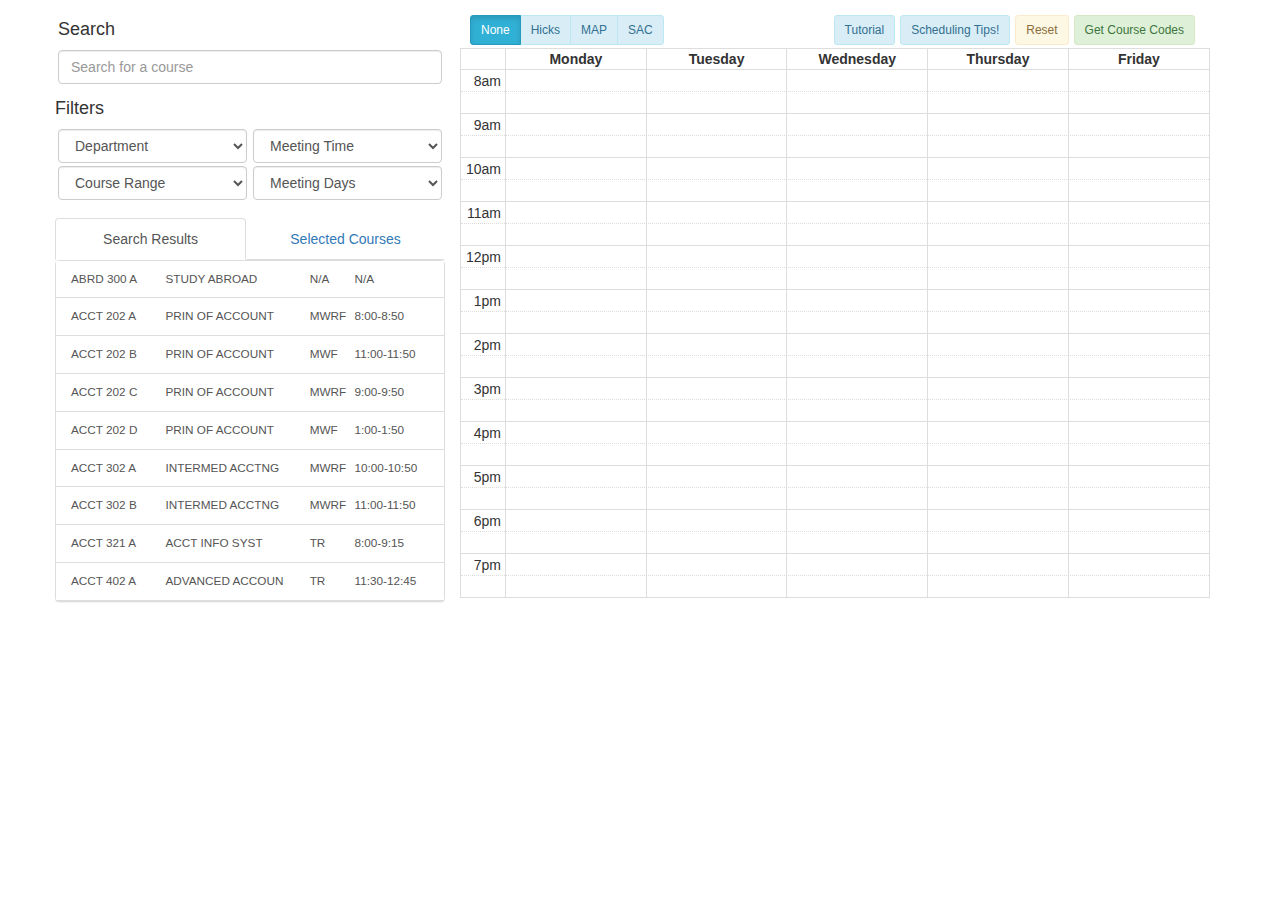
==== commit c249ed70: "CSS changes for the cafe menu" ====
--- a/index.html
+++ b/index.html
@@ -20,6 +20,7 @@
     <script src='scripts/courses.js'></script>
     <script src='scripts/miscdata.js'></script>
     <script src='scripts/main.js'></script>
+    <script src='scripts/testing.js'></script>
     <script src="lib/clipboard.js"></script>
 </head>
 
@@ -116,6 +117,9 @@
                             <option value="W">W</option>
                             <option value="R">R</option>
                             <option value="F">F</option>
+                            <option value="MF">MF</option>
+                            <option value="MW">MW</option>
+                            <option value="WF">WF</option>
                         </select>
                     </div>
                 </div>
@@ -143,7 +147,7 @@
             <div id="calendar-area" class="col-md-8">
                 <div class="row">
                     <div class="col-md-12">
-                        <div class="col-lg-5 menu-button pull-left">
+                        <div class="col-lg-5 menu-button btn-toolbar pull-left">
                             <div class="btn-group" data-toggle="buttons" id="buttons">
                                 <!-- <form class="buttons"> -->
                                 <label class="btn btn-sm btn-info alert-info active">
@@ -179,31 +183,32 @@
 
         </div>
 
-        <!-- Course Codes Modal -->
-        <div class="modal fade" id="courseCodesModal" tabindex="-1" role="dialog">
-            <div class="modal-dialog" role="document">
-                <div class="modal-content">
-                    <div class="modal-header">
-                        <button type="button" class="close" data-dismiss="modal" aria-label="Close"><span aria-hidden="true">&times;</span></button>
-                        <h4 class="modal-title" id="myModalLabel">Copy Course Codes</h4>
-                        <p></p>
-                        <p>
-                            <b>Instructions:</b> Navigate to the academics page on myGCC and find the "add courses" form. Make sure you're on the form for course codes, and not reference codes. One by one, click the copy button next to the courses below and
-                            paste them into the form on myGCC.
-                        </p>
-                    </div>
-                    <div class="modal-body" id="coursePopup"></div>
-                    <div class="modal-footer">
-                        <button type="button" class="btn btn-default" data-dismiss="modal">Close</button>
-                    </div>
+
+    </div>
+
+    <!-- Course Codes Modal -->
+    <div class="modal fade" id="courseCodesModal" tabindex="-1" role="dialog">
+        <div class="modal-dialog" role="document">
+            <div class="modal-content">
+                <div class="modal-header">
+                    <button type="button" class="close" data-dismiss="modal" aria-label="Close"><span aria-hidden="true">&times;</span></button>
+                    <h4 class="modal-title" id="myModalLabel">Copy Course Codes</h4>
+                    <p></p>
+                    <p>
+                        <b>Instructions:</b> Navigate to the academics page on myGCC and find the "add courses" form. Make sure you're on the form for course codes, and not reference codes. One by one, click the copy button next to the courses below and
+                        paste them into the form on myGCC.
+                    </p>
+                </div>
+                <div class="modal-body" id="coursePopup"></div>
+                <div class="modal-footer">
+                    <button type="button" class="btn btn-default" data-dismiss="modal">Close</button>
                 </div>
             </div>
         </div>
-
-        <!-- Script stuff for copying course codes -->
-        <div id="copyScriptDiv"></div>
-
-
+    </div>
+
+    <!-- Script stuff for copying course codes -->
+    <div id="copyScriptDiv"></div>
 </body>
 
 </html>
--- a/styles/main.css
+++ b/styles/main.css
@@ -132,6 +132,11 @@
     text-align: right;
 }
 
+.pull-left {
+  text-align: left;
+  margin-left: 5px;
+}
+
 .x-icon-in-button {
     vertical-align: text-top;
 }
